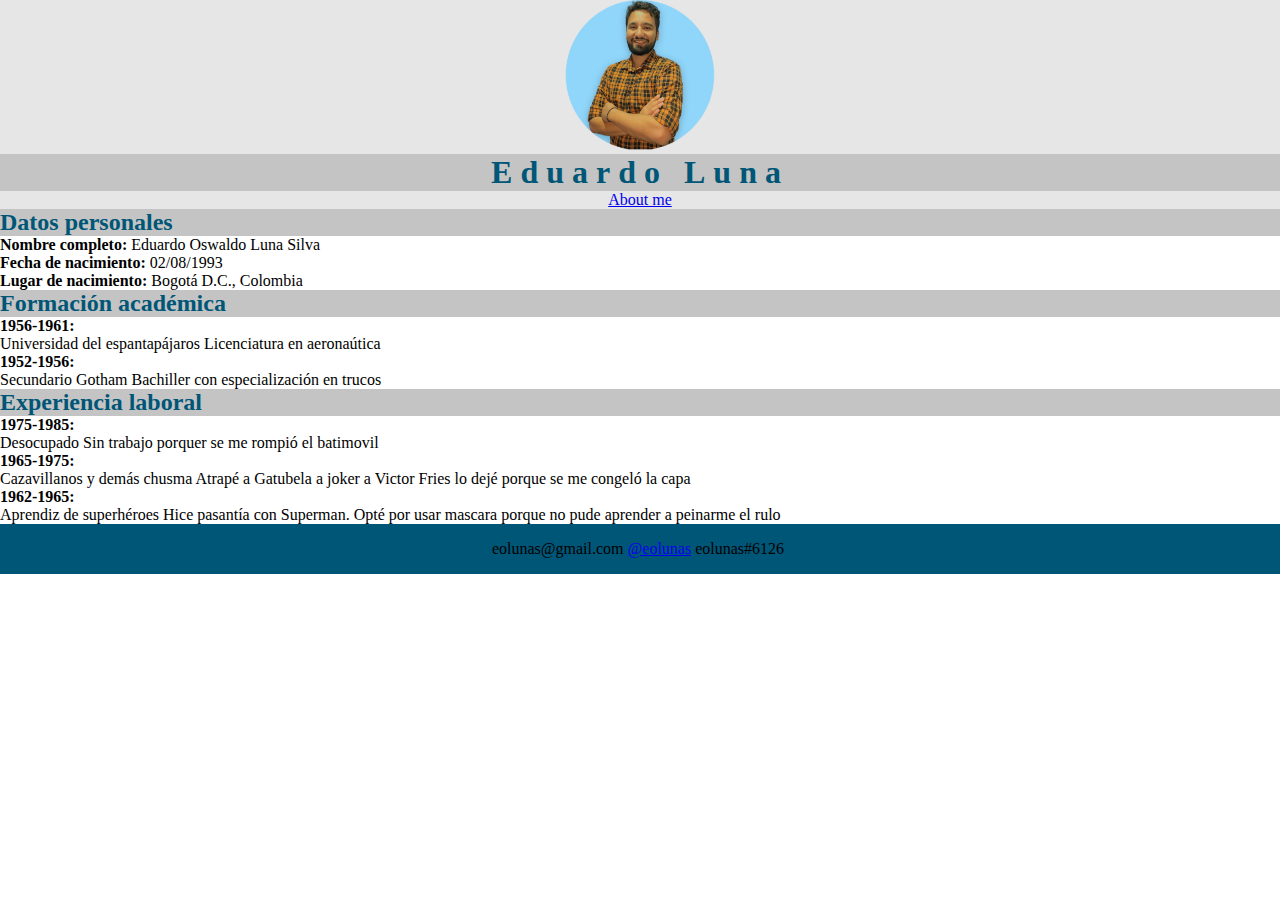
==== index.html @ 82327900 "Basic information added" ====
<!DOCTYPE html>
<html lang="en">
  <head>
    <meta charset="UTF-8" />
    <meta http-equiv="X-UA-Compatible" content="IE=edge" />
    <meta name="viewport" content="width=device-width, initial-scale=1.0" />
    <title>Eolunas</title>
    <link rel="stylesheet" href="css/index-styles.css" />
    <link
      rel="stylesheet"
      href="https://cdnjs.cloudflare.com/ajax/libs/font-awesome/6.4.0/css/all.min.css"
      integrity="sha512-iecdLmaskl7CVkqkXNQ/ZH/XLlvWZOJyj7Yy7tcenmpD1ypASozpmT/E0iPtmFIB46ZmdtAc9eNBvH0H/ZpiBw=="
      crossorigin="anonymous"
      referrerpolicy="no-referrer"
    />
  </head>
  <body>
    <header>
      <span class="logo"
        ><img
          src="img/Profile_Picture.png"
          width="150px"
          height="150px"
          alt="Profile picture"
      /></span>
      <h1>Eduardo Luna</h1>
      <span><a href="about.html">About me</a></span>
    </header>
    <main>
      <section>
        <h2 class="title">Datos personales</h2>
        <ul>
          <li><strong>Nombre completo:</strong> Eduardo Oswaldo Luna Silva</li>
          <li><strong>Fecha de nacimiento:</strong> 02/08/1993</li>
          <li><strong>Lugar de nacimiento:</strong> Bogotá D.C., Colombia</li>
        </ul>
      </section>
      <section>
        <h2 class="title">Formación académica</h2>
        <dl>
          <dt><strong>1956-1961:</strong></dt>
          <dd>Universidad del espantapájaros Licenciatura en aeronaútica</dd>
          <dt><strong>1952-1956:</strong></dt>
          <dd>Secundario Gotham Bachiller con especialización en trucos</dd>
        </dl>
      </section>
      <section>
        <h2 class="title">Experiencia laboral</h2>
        <dl>
          <dt><strong>1975-1985:</strong></dt>
          <dd>Desocupado Sin trabajo porquer se me rompió el batimovil</dd>
          <dt><strong>1965-1975:</strong></dt>
          <dd>
            Cazavillanos y demás chusma Atrapé a Gatubela a joker a Victor Fries
            lo dejé porque se me congeló la capa
          </dd>
          <dt><strong>1962-1965:</strong></dt>
          <dd>
            Aprendiz de superhéroes Hice pasantía con Superman. Opté por usar
            mascara porque no pude aprender a peinarme el rulo
          </dd>
        </dl>
      </section>
    </main>
    <footer>
      <span>
        eolunas@gmail.com
        <a href="www.linkedin.com/eolunas"
          ><i class="fa-brands fa-linkedin"></i
        >@eolunas</a>
        <i class="fa-brands fa-discord"></i>eolunas#6126
        <a href="www.instagram.com/eolunas">
          <img src="img/ico_instagram.png" alt=""
        /></a>
      </span>
    </footer>
  </body>
</html>
---- css/index-styles.css ----
*{
  padding: 0;
  margin: 0;
}

header {
  text-align: center;
  background-color: #e6e6e6;
}

h1 {
  letter-spacing: 0.5rem;
  color: #005677;
  background-color: #c4c4c4;
}

.title {
  color: #005677;
  background-color: #c4c4c4;
}

footer {
  height: 50px;
  background-color: #005677;
  text-align: center;
  line-height: 50px;
}

footer span {
  text-align: center;
}
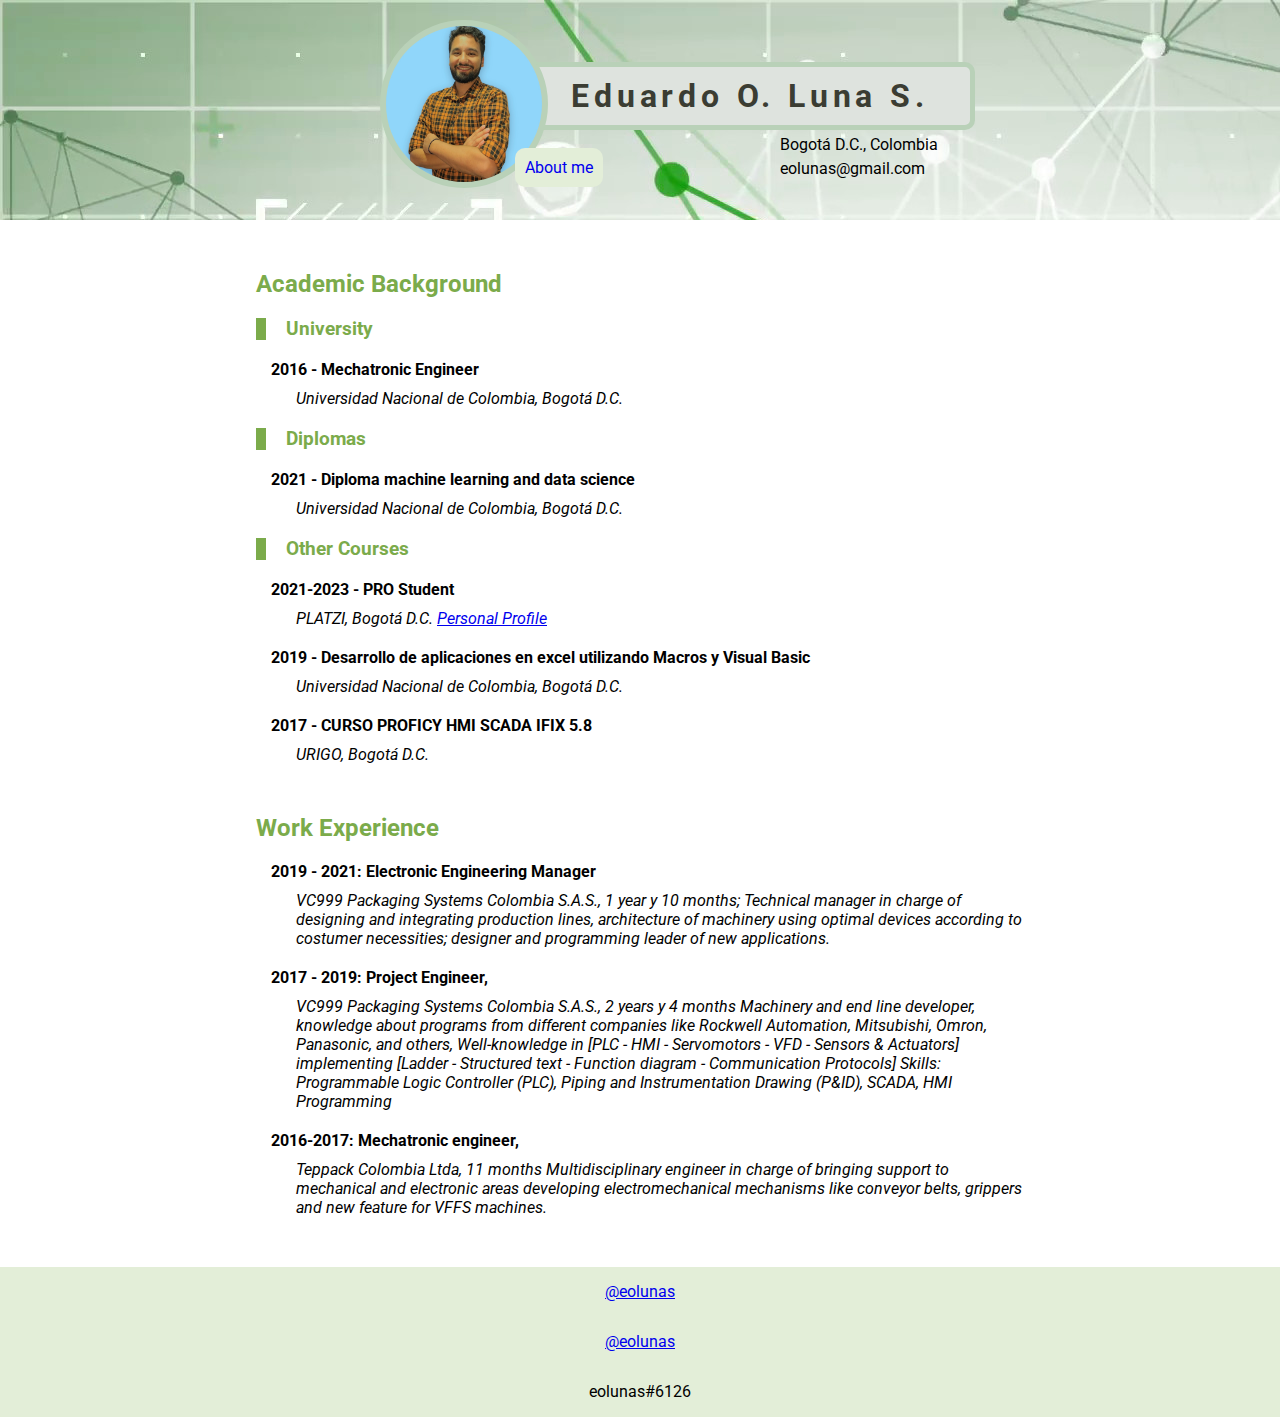
==== commit 6068d723: "Main: Centered and icons was added" ====
--- a/index.html
+++ b/index.html
@@ -13,66 +13,118 @@
       crossorigin="anonymous"
       referrerpolicy="no-referrer"
     />
+    <link
+      rel="stylesheet"
+      href="https://cdnjs.cloudflare.com/ajax/libs/font-awesome/6.4.0/css/all.css"
+      integrity="sha512-Z0kTB03S7BU+JFU0nw9mjSBcRnZm2Bvm0tzOX9/OuOuz01XQfOpa0w/N9u6Jf2f1OAdegdIPWZ9nIZZ+keEvBw=="
+      crossorigin="anonymous"
+      referrerpolicy="no-referrer"
+    />
   </head>
   <body>
     <header>
-      <span class="logo"
-        ><img
-          src="img/Profile_Picture.png"
-          width="150px"
-          height="150px"
-          alt="Profile picture"
-      /></span>
-      <h1>Eduardo Luna</h1>
-      <span><a href="about.html">About me</a></span>
+      <section class="profile-container">
+        <span class="profile-picture"
+          ><img src="img/Profile_Picture.png" alt="Profile picture"
+        /></span>
+        <span class="profile-name">
+          <h1>Eduardo O. Luna S.</h1>
+          <p>
+            <i class="fa-solid fa-location-dot" style="color: #3d853f"></i>
+            Bogotá D.C., Colombia
+          </p>
+          <p>
+            <i class="fa-solid fa-at" style="color: #3d853f"></i>
+            eolunas@gmail.com
+          </p>
+        </span>
+        <span class="profile-about"
+          ><i class="fa-regular fa-address-card" style="color: #3d853f"></i
+          ><a href="about.html"> About me </a
+          ><i class="fa-solid fa-hand-point-left" style="color: #3d853f"></i
+        ></span>
+      </section>
     </header>
     <main>
-      <section>
-        <h2 class="title">Datos personales</h2>
-        <ul>
-          <li><strong>Nombre completo:</strong> Eduardo Oswaldo Luna Silva</li>
-          <li><strong>Fecha de nacimiento:</strong> 02/08/1993</li>
-          <li><strong>Lugar de nacimiento:</strong> Bogotá D.C., Colombia</li>
-        </ul>
-      </section>
-      <section>
-        <h2 class="title">Formación académica</h2>
-        <dl>
-          <dt><strong>1956-1961:</strong></dt>
-          <dd>Universidad del espantapájaros Licenciatura en aeronaútica</dd>
-          <dt><strong>1952-1956:</strong></dt>
-          <dd>Secundario Gotham Bachiller con especialización en trucos</dd>
-        </dl>
-      </section>
-      <section>
-        <h2 class="title">Experiencia laboral</h2>
-        <dl>
-          <dt><strong>1975-1985:</strong></dt>
-          <dd>Desocupado Sin trabajo porquer se me rompió el batimovil</dd>
-          <dt><strong>1965-1975:</strong></dt>
-          <dd>
-            Cazavillanos y demás chusma Atrapé a Gatubela a joker a Victor Fries
-            lo dejé porque se me congeló la capa
-          </dd>
-          <dt><strong>1962-1965:</strong></dt>
-          <dd>
-            Aprendiz de superhéroes Hice pasantía con Superman. Opté por usar
-            mascara porque no pude aprender a peinarme el rulo
-          </dd>
-        </dl>
+      <section class="general-information">
+        <article class="information-container">
+          <h2 class="title"><i class="fa-solid fa-school-circle-check fa-xl"></i> Academic Background</h2>
+          <h3 class="subtitle">University</h3>
+          <dl class="date-event-list">
+            <dt>2016 - Mechatronic Engineer</dt>
+            <dd>Universidad Nacional de Colombia, Bogotá D.C.</dd>
+          </dl>
+          <h3 class="subtitle">Diplomas</h3>
+          <dl class="date-event-list">
+            <dt>2021 - Diploma machine learning and data science</dt>
+            <dd>Universidad Nacional de Colombia, Bogotá D.C.</dd>
+          </dl>
+          <h3 class="subtitle">Other Courses</h3>
+          <dl class="date-event-list">
+            <dt>2021-2023 - PRO Student</dt>
+            <dd>
+              PLATZI, Bogotá D.C.
+              <a href="https://www.platzi.com/p/eolunas" target="_blank"
+                >Personal Profile</a
+              >
+            </dd>
+            <dt>
+              2019 - Desarrollo de aplicaciones en excel utilizando Macros y
+              Visual Basic
+            </dt>
+            <dd>Universidad Nacional de Colombia, Bogotá D.C.</dd>
+            <dt>2017 - CURSO PROFICY HMI SCADA IFIX 5.8</dt>
+            <dd>URIGO, Bogotá D.C.</dd>
+          </dl>
+        </article>
+
+        <article class="information-container">
+          <h2 class="title"><i class="fa-solid fa-gear fa-2xl"></i> Work Experience</h2>
+          <dl class="date-event-list">
+            <dt>2019 - 2021: Electronic Engineering Manager</dt>
+            <dd>
+              VC999 Packaging Systems Colombia S.A.S., 1 year y 10 months;
+              Technical manager in charge of designing and integrating
+              production lines, architecture of machinery using optimal devices
+              according to costumer necessities; designer and programming leader
+              of new applications.
+            </dd>
+            <dt>2017 - 2019: Project Engineer,</dt>
+            <dd>
+              VC999 Packaging Systems Colombia S.A.S., 2 years y 4 months
+              Machinery and end line developer, knowledge about programs from
+              different companies like Rockwell Automation, Mitsubishi, Omron,
+              Panasonic, and others, Well-knowledge in [PLC - HMI - Servomotors
+              - VFD - Sensors & Actuators] implementing [Ladder - Structured
+              text - Function diagram - Communication Protocols] Skills:
+              Programmable Logic Controller (PLC), Piping and Instrumentation
+              Drawing (P&ID), SCADA, HMI Programming
+            </dd>
+            <dt>2016-2017: Mechatronic engineer,</dt>
+            <dd>
+              Teppack Colombia Ltda, 11 months Multidisciplinary engineer in
+              charge of bringing support to mechanical and electronic areas
+              developing electromechanical mechanisms like conveyor belts,
+              grippers and new feature for VFFS machines.
+            </dd>
+          </dl>
+        </article>
       </section>
     </main>
     <footer>
-      <span>
-        eolunas@gmail.com
-        <a href="www.linkedin.com/eolunas"
-          ><i class="fa-brands fa-linkedin"></i
-        >@eolunas</a>
-        <i class="fa-brands fa-discord"></i>eolunas#6126
-        <a href="www.instagram.com/eolunas">
-          <img src="img/ico_instagram.png" alt=""
-        /></a>
-      </span>
+      <ul>
+        <li>
+          <a href="www.linkedin.com/eolunas"
+            ><i class="fa-brands fa-linkedin"></i>@eolunas</a
+          >
+        </li>
+        <li>
+          <a href="www.instagram.com/eolunas">
+            <img src="img/ico_instagram.png" alt=""
+          />@eolunas</a>
+        </li>
+        <li><i class="fa-brands fa-discord"></i>eolunas#6126</li>
+      </ul>
     </footer>
   </body>
 </html>
--- a/css/index-styles.css
+++ b/css/index-styles.css
@@ -1,27 +1,124 @@
-*{
+/* ------------   Importación     ------------ */
+@import url("https://fonts.googleapis.com/css2?family=Roboto:wght@100;400;700&display=swap");
+
+/* ------------ Estilos generales ------------ */
+* {
+  font-family: Roboto, sans-serif;
   padding: 0;
   margin: 0;
 }
 
+/* ------------  Estilos header   ------------ */
 header {
-  text-align: center;
   background-color: #e6e6e6;
+  background-image: url("../img/cover.png");
+  background-attachment: fixed;
+  display: flex;
+  justify-content: center;
+}
+
+.profile-container {
+  width: 450px;
+  height: 220px;
+}
+
+.profile-picture {
+  position: relative;
+  top: 20px;
+  left: -50px;
+  margin: 15px;
+  z-index: 1;
+}
+
+.profile-picture img {
+  width: 160px;
+  height: 160px;
+  border: 4px solid #b9d1b8;
+  border-radius: 160px;
+  outline: 5px solid #b9d1b8;
+  outline-offset: -6px;
+}
+
+.profile-name {
+  background-color: #005677;
+  position: relative;
+  top: -110px;
+  left: 110px;
+}
+
+.profile-name p {
+  margin: 5px;
+  position: relative;
+  left: 250px;
 }
 
 h1 {
-  letter-spacing: 0.5rem;
+  min-width: 400px;
+  padding: 10px;
+  border-radius: 10px;
+  border: 5px solid #b9d1b8;
+  background-color: #dee3de;
+  text-align: center;
+  letter-spacing: 0.3rem;
+  font-size: xx-large;
+  color: #3b3d33;
+}
+
+.profile-about {
+  padding: 10px;
+  border-radius: 10px;
+  background-color: #e3eed8;
   color: #005677;
-  background-color: #c4c4c4;
+  position: relative;
+  top: -135px;
+  left: 100px;
+  z-index: 1;
+}
+
+.profile-about a {
+  text-decoration: none;
 }
 
 .title {
-  color: #005677;
-  background-color: #c4c4c4;
+  color: #7bab4b;
+  margin-bottom: 20px;
 }
 
+/* ------------  Estilos nav menu ------------ */
+
+/* ------------    Estilos main   ------------ */
+.general-information {
+  width: 100%;
+}
+
+.information-container {
+  width: 60vw;
+  margin: auto;
+  margin-top: 50px;
+  margin-bottom: 50px;
+}
+
+.subtitle {
+  padding-left: 20px;
+  margin-bottom: 20px;
+  margin-top: 20px;
+  color: #7bab4b;
+  border-left: 10px solid #7bab4b;
+}
+
+.date-event-list dt {
+  margin-left: 15px;
+  font-weight: bold;
+  margin-bottom: 10px;
+}
+.date-event-list dd {
+  margin-left: 40px;
+  font-style: italic;
+  margin-bottom: 20px;
+}
+/* ------------   Estilos footer  ------------ */
 footer {
-  height: 50px;
-  background-color: #005677;
+  background-color: #e3eed8;
   text-align: center;
   line-height: 50px;
 }
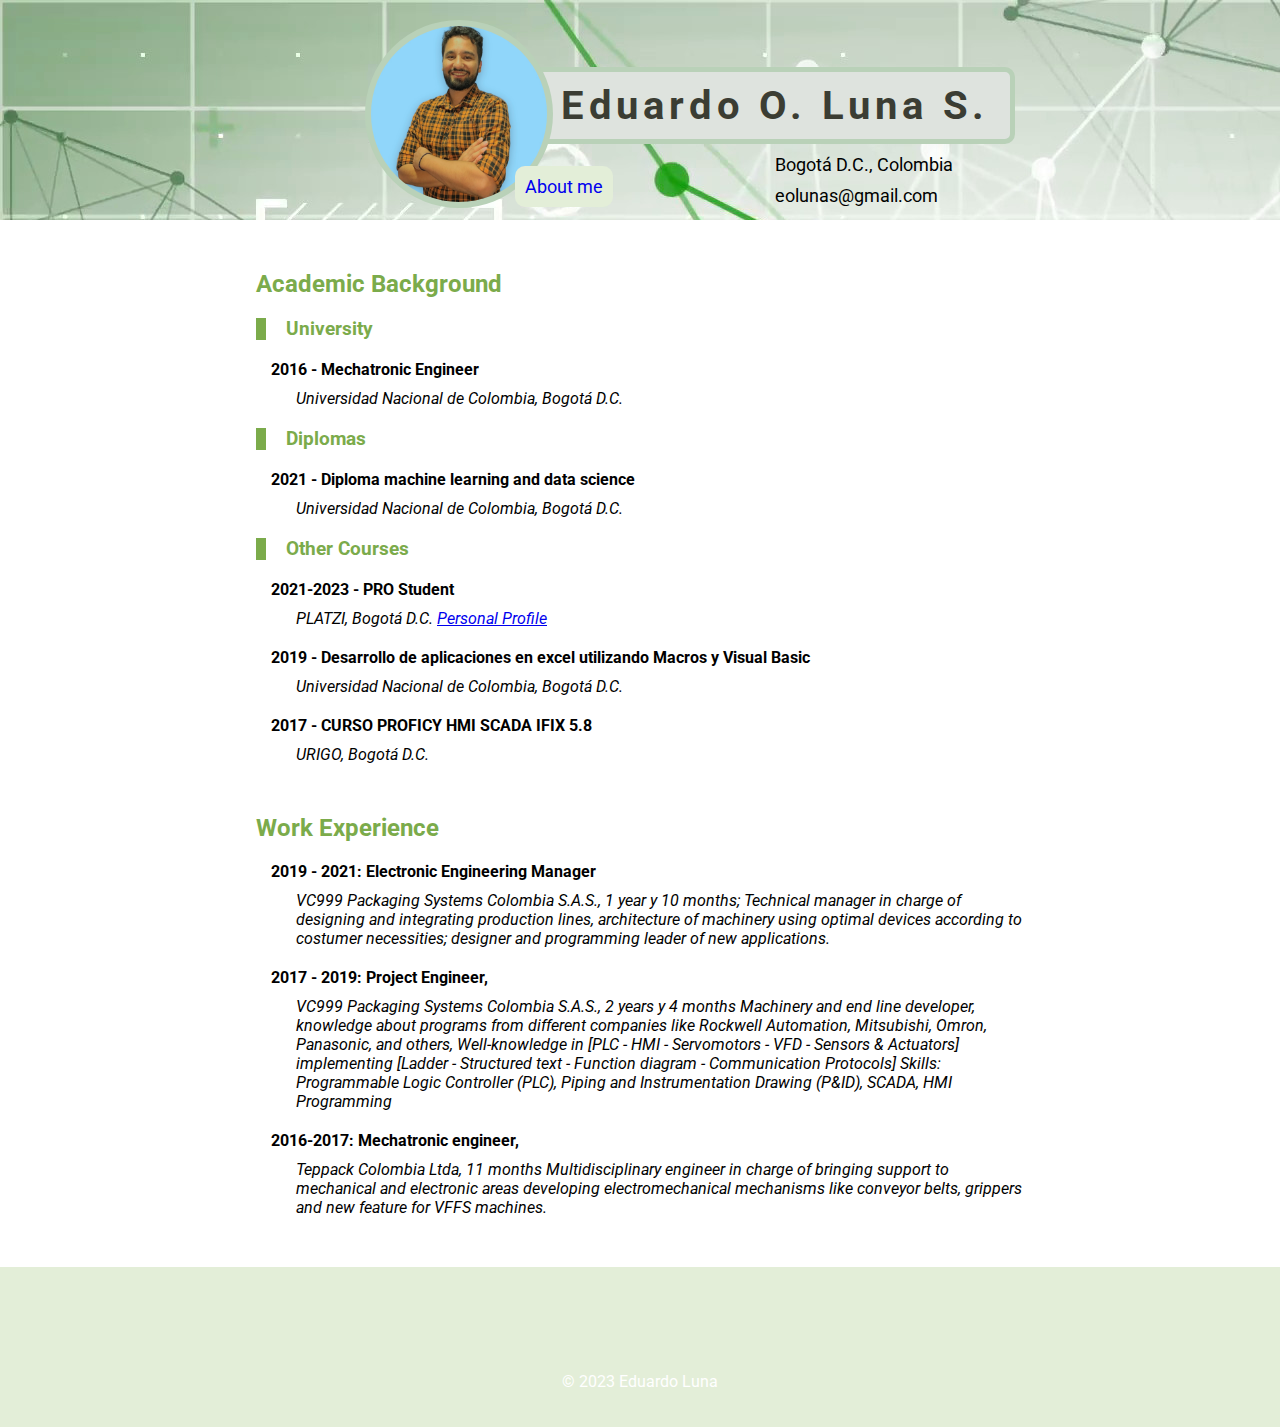
==== commit 7a2e2f1d: "All information filled" ====
--- a/index.html
+++ b/index.html
@@ -4,7 +4,7 @@
     <meta charset="UTF-8" />
     <meta http-equiv="X-UA-Compatible" content="IE=edge" />
     <meta name="viewport" content="width=device-width, initial-scale=1.0" />
-    <title>Eolunas</title>
+    <title>Eduardo Luna</title>
     <link rel="stylesheet" href="css/index-styles.css" />
     <link
       rel="stylesheet"
@@ -48,7 +48,10 @@
     <main>
       <section class="general-information">
         <article class="information-container">
-          <h2 class="title"><i class="fa-solid fa-school-circle-check fa-xl"></i> Academic Background</h2>
+          <h2 class="title">
+            <i class="fa-solid fa-school-circle-check fa-xl"></i> Academic
+            Background
+          </h2>
           <h3 class="subtitle">University</h3>
           <dl class="date-event-list">
             <dt>2016 - Mechatronic Engineer</dt>
@@ -79,7 +82,9 @@
         </article>
 
         <article class="information-container">
-          <h2 class="title"><i class="fa-solid fa-gear fa-2xl"></i> Work Experience</h2>
+          <h2 class="title">
+            <i class="fa-solid fa-gear fa-2xl"></i> Work Experience
+          </h2>
           <dl class="date-event-list">
             <dt>2019 - 2021: Electronic Engineering Manager</dt>
             <dd>
@@ -111,20 +116,28 @@
         </article>
       </section>
     </main>
-    <footer>
-      <ul>
-        <li>
-          <a href="www.linkedin.com/eolunas"
-            ><i class="fa-brands fa-linkedin"></i>@eolunas</a
-          >
-        </li>
-        <li>
-          <a href="www.instagram.com/eolunas">
-            <img src="img/ico_instagram.png" alt=""
-          />@eolunas</a>
-        </li>
-        <li><i class="fa-brands fa-discord"></i>eolunas#6126</li>
-      </ul>
+    <footer class="index-footer">
+      <div class="bottom-container">
+        <a
+          class="footer-link"
+          target="_blank"
+          href="https://www.linkedin.com/in/eolunas/"
+          ><i class="fa-brands fa-linkedin fa-2xl"></i
+        ></a>
+        <a
+          class="footer-link"
+          target="_blank"
+          href="https://github.com/eolunas"
+          ><i class="fa-brands fa-github fa-2xl"></i
+        ></a>
+        <a
+          class="footer-link"
+          target="_blank"
+          href="https://www.twitter.com/eolunas"
+          ><i class="fa-brands fa-twitter fa-2xl"></i></i
+        ></a>
+        <p class="copyright">© 2023 Eduardo Luna</p>
+      </div>
     </footer>
   </body>
 </html>
--- a/css/index-styles.css
+++ b/css/index-styles.css
@@ -25,16 +25,16 @@
 .profile-picture {
   position: relative;
   top: 20px;
-  left: -50px;
+  left: -65px;
   margin: 15px;
   z-index: 1;
 }
 
 .profile-picture img {
-  width: 160px;
-  height: 160px;
+  width: 180px;
+  height: 180px;
   border: 4px solid #b9d1b8;
-  border-radius: 160px;
+  border-radius: 180px;
   outline: 5px solid #b9d1b8;
   outline-offset: -6px;
 }
@@ -42,35 +42,38 @@
 .profile-name {
   background-color: #005677;
   position: relative;
-  top: -110px;
-  left: 110px;
+  top: -125px;
+  left: 100px;
 }
 
 .profile-name p {
-  margin: 5px;
+  margin: 10px;
+  font-size:18px;
   position: relative;
   left: 250px;
 }
 
 h1 {
-  min-width: 400px;
+  min-width: 450px;
   padding: 10px;
+  padding-left: 30px;
   border-radius: 10px;
   border: 5px solid #b9d1b8;
   background-color: #dee3de;
   text-align: center;
   letter-spacing: 0.3rem;
-  font-size: xx-large;
+  font-size: 40px;
   color: #3b3d33;
 }
 
 .profile-about {
+  font-size:18px;
   padding: 10px;
   border-radius: 10px;
   background-color: #e3eed8;
   color: #005677;
   position: relative;
-  top: -135px;
+  top: -165px;
   left: 100px;
   z-index: 1;
 }
@@ -117,12 +120,32 @@
   margin-bottom: 20px;
 }
 /* ------------   Estilos footer  ------------ */
-footer {
+.index-footer {
   background-color: #e3eed8;
-  text-align: center;
-  line-height: 50px;
+  display: flex;
+  align-items: center;
+  gap: 10px;
+  height: 30px;
+  justify-content: center;
+  height: 90px;
+  margin-top: 50px;
+  padding: 50px 0 20px;
 }
 
-footer span {
+.copyright {
+  margin-top: 20px;
+  font-weight: normal;
+  color: white;
+  font-size: 16px;
+  padding: 10px 0;
   text-align: center;
 }
+
+.footer-link {
+  color: #7bab4b;
+  margin: 20px;
+}
+
+.footer-link:hover {
+  color: #ffffff;
+}
